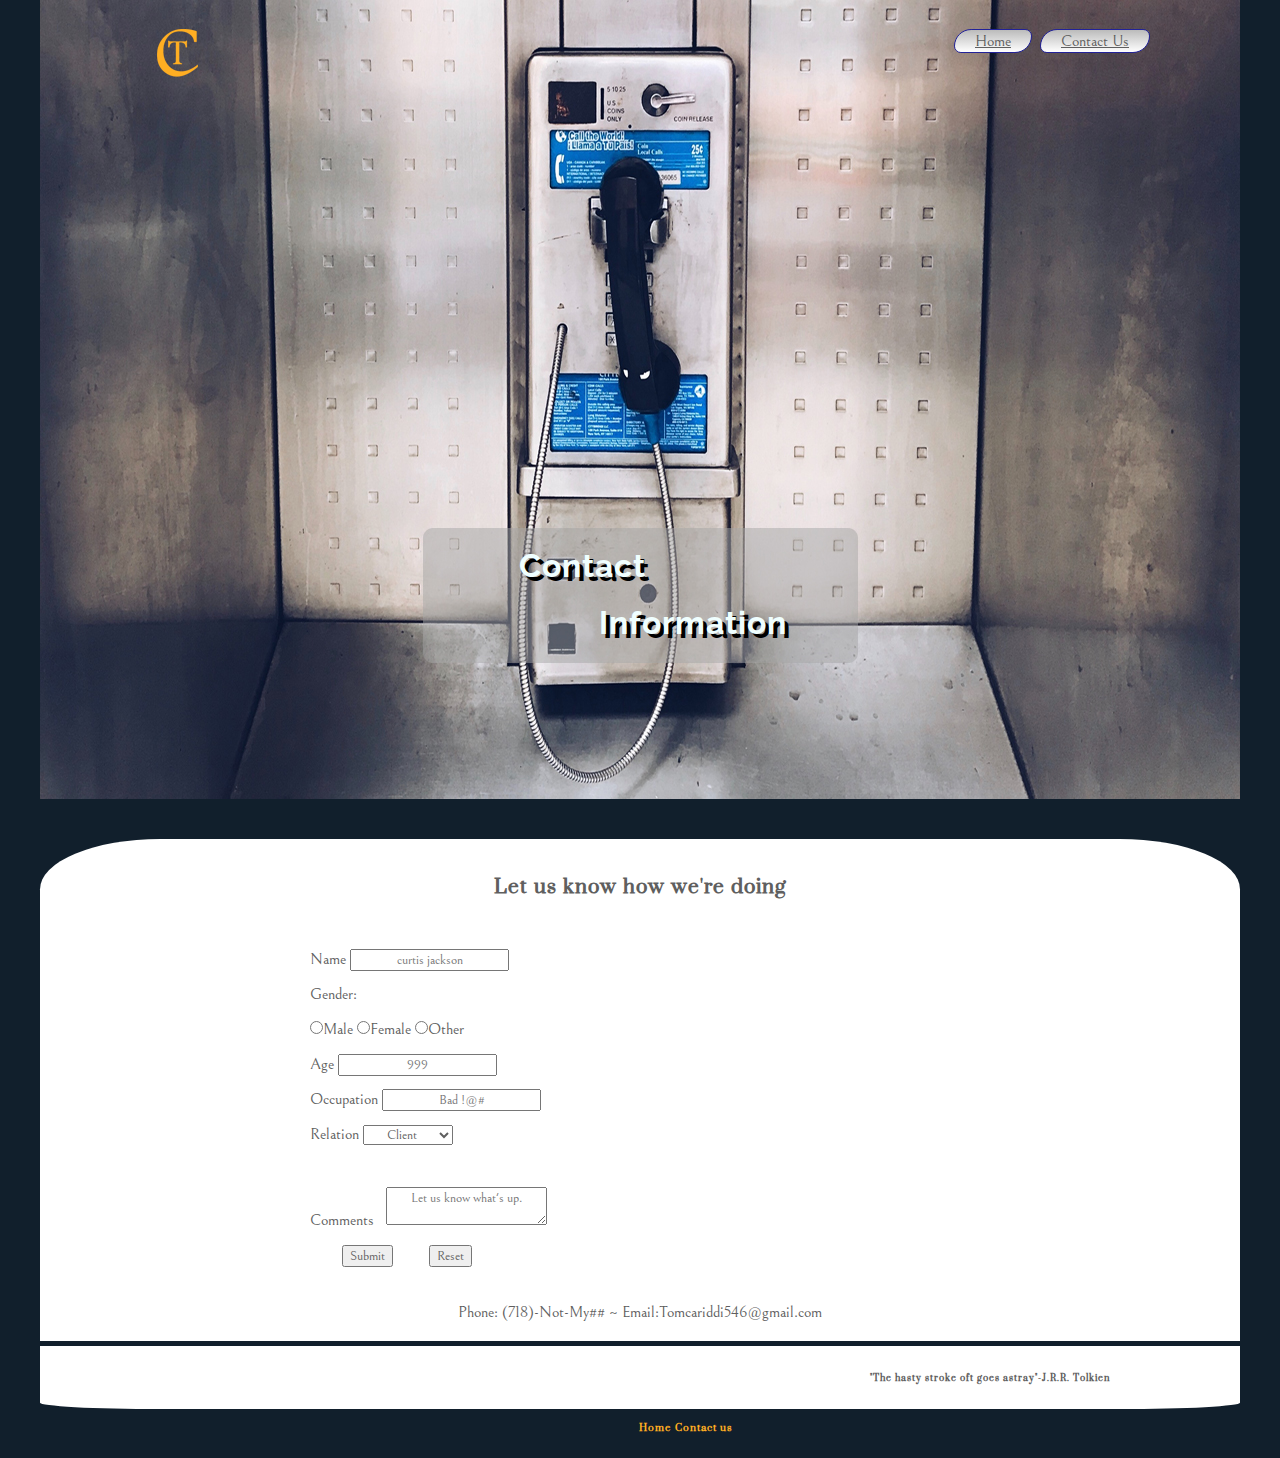
==== contact.html @ c66bc99d "Publish" ====
<!doctype html>
<html>

<head>
	<title>TCariddi</title>
	<link rel="stylesheet" href="css/style.css">
	<link href="https://fonts.googleapis.com/css?family=Bellefair|Josefin+Slab|Suranna" rel="stylesheet">
	<link rel="stylesheet" href="https://fonts.googleapis.com/icon?family=Material+Icons">
	<link href="https://fonts.googleapis.com/css?family=Raleway:200" rel="stylesheet">
	<style>
		.hero-image {
			background-image: url(img/john-paul-joseph-henry-245902%20copy.jpg);
		}

		img {
			float: left;
		}

	</style>
</head>

<body>
	<nav class="header">
		<ul class="headerlist">
			<li><a href="index.html">Home</a></li>
			<li><a href="contact.html">Contact Us</a></li>
		</ul>
	</nav>
	<div id="Logo"></div>
	<div class="hero-image">
		<div id="titles">
			<h1 div class="hero-text2">Contact</h1>
			<h1 div class="hero-text1">Information</h1>
		</div>
	</div>


	<div id="whitebox1">
		<h2>Let us know how we're doing</h2>

		<div class="click">

			<form class="Form">
				<label for="name">Name</label>
				<input type="text" name="name" placeholder="curtis jackson">
				<br>Gender:<br><input type="radio" value="Male" name=gender>Male
		
				<input type="radio" value="Female" name=gender>Female
				<input type="radio" value="Other" name=gender>Other <br> Age
				<input type="text" name="age" placeholder="999"><br> Occupation
				<input type="text" name="occupation" placeholder="Bad !@#"><br> Relation
				<select name="dropdown">
				<option value="client">Client</option>
					<option value="Employee">Employee</option>
					<option value="Friendfam">Friend/Family</option>
					<option value="Other">Other</option>
					<option value="Investor">Investor</option>
				</select><br>
				<br>Comments &nbsp; <textarea name="message" placeholder="Let us know what's up."></textarea><br>
				&nbsp;&nbsp;&nbsp;&nbsp;&nbsp;&nbsp;&nbsp;
				<input type="submit" value="Submit">  &nbsp;&nbsp;&nbsp;&nbsp;&nbsp;&nbsp;&nbsp;
				<input type="reset">
			</form>
	<div class="map"><iframe src="https://www.google.com/maps/embed?pb=!1m18!1m12!1m3!1d3026.7936583532!2d-74.00846738459676!3d40.65647867933799!2m3!1f0!2f0!3f0!3m2!1i1024!2i768!4f13.1!3m3!1m2!1s0x89c25ac0833b54f9%3A0x652092cd80718e6b!2s87+35th+St%2C+Brooklyn%2C+NY+11232!5e0!3m2!1sen!2sus!4v1518105589881" width="400" height="300" frameborder="0" style="border:0" allowfullscreen></iframe></div>
		</div>
		<p>Phone: (718)-Not-My## ~ Email:Tomcariddi546@gmail.com</p>
	</div>
	<div id="whitebox2">
		<div class="quote"><h6>"The hasty stroke oft goes astray"-J.R.R. Tolkien</h6></div>
	</div>
	<nav class="footer">
		<ul class="footerlist">
			<li><a href="index.html"><h3>Home</h3></a></li>
			<li><a href="contact.html"><h3>Contact us</h3></a></li>
		</ul>
	</nav><br>
</body>


</html>
---- css/style.css ----
/* Page Fonts */

@font-face {
	font-family: 'Bellefair', serif;
}

@font-face {
	font-family: 'Suranna';
}

@font-face {
	font-family: 'Quattrocento Sans', sans-serif;
}

* {
	text-align: center;
	font-family: 'Bellefair';
	color: #5f5f5f;
	margin: 0px;
	box-sizing: border-box;
	/* come back to this*/
}

h1,
h2,
h3,
h4,
h5,
h6 {
	font-family: 'Suranna';
	letter-spacing: 1px;
	text-align: center;
}

h1 {
	font-size 50px;
	color: azure;
	text-shadow: 4px 4px #000;
	font-family: 'Raleway', sans-serif;
	background-color: rgba (0, 0, 0, 1);
}

h2 {
	font-size 24px;
}

h5 {
	font-size: 18px;
	color: #F00
}

h3 {
	font-size: 12px;
	color: #ffae22;
	display: inline-block
}

.header {
	position: absolute;
	right: 10%;
	top: 3%;
}

.headerlist > li {
	padding: 2px 20px;
	margin: 2px;
	text-decoration: none;
	background: linear-gradient(#BBB, #FFF);
	border: 1px solid #229;
	border-bottom-right-radius: 50px;
	border-bottom-left-radius: 20px;
	border-top-left-radius: 50px;
	border-top-right-radius: 20px;
	text-align: center;
	display: inline-block;
}

.headerlist>li:hover{
	background: linear-gradient(#FFF,#55f,#55f, #FFF,#FFF,#FFF,#FFF,#DDf, #DDF,#FFF,#FFF,#FFF,#FFF,#ddf, #DDf, #FFF,#FFF,#FFF,#FFF, #55f, #55f, #55f, #55f);
	border: 1px solid #dd9;
}

nav > ul > li {
	list-style-type: none;
	display: inline;
}

.footer {
	right: 50%;
	padding-right: 50px;
}

.footerlist {
	color: #ffae22;
	margin-left: 100px;
}



body {
	background-color: #111f2c;
	background-size: cover;
	background-repeat: no-repeat;
}

#Logo {
	width: 100px;
	height: 100px;
	border-radius: 50%;
	background-image: url(../img/Temp%20Logo.png);
	background-repeat: no-repeat;
	position: absolute;
	display: block;
	top: 3%;
	left: 10%;
}

.hero-image {
	height: 799px
}

.hero-image {
	background-repeat: no-repeat;
	background-size: 1200px auto;
	background-position: top center;
}

#titles {
	justify-content: center;
	padding-top: 547px;
	text-align: center;
}

.hero-text1 {
	padding-top: 20px;
	padding-left: 105px
}

.hero-text2 {
	padding-right: 115px;
}

#whitebox1 {
	padding: 20px;
	background-color: white;
	margin: 40px auto 5px;
	border-top-left-radius: 10%;
	border-top-right-radius: 10%;
	width: 1200px;
}

#whitebox2 {
	padding: 20px;
	background-color: white;
	margin: 40px auto 5px;
	margin-top: 5px;
	border-bottom-left-radius: 10%;
	border-bottom-right-radius: 10%;
	width: 1200px;
}

#skills {
	padding: 5px 200px;
	text-align: center;
	display: flex;
	justify-content: center;
	align-content: stretch;
}

#skills > div {
	width: 300px;
	padding: 75px;
	display: inline-block;
}


.click {
	text-align: left
}

.Form {
	text-align: left;
	justify-content: top;
	line-height: 35px;
	padding-left: 250px;
	padding-top: 30px;
	padding-bottom: 30px;
	display: inline-block
}

.map {
	display: inline-block;
	padding-left: 100px;
}



.facebook {
	width: 150px;
	height: 150px;
	border-radius: 50%;
	background-color: bisque;
	display: inline-block;
	margin-right: 30px;
	padding-top: 25px;
	border: 1px solid #F00;
	box-shadow: 0px 0px 10px 3px rgba(10, 10, 10, .25);
	-webkit-transition: width 2s, height 2s, -webkit-transform 2s;
	transition: width 2s, height 2s, transform .2s;
}

.facebook:hover {
	background: #8FF;
	box-shadow: 0px 0px 10px 3px rgba(255, 55, 55, .75);
	border: 1px solid #FCC;
	-webkit-transform: rotate(10deg);
	transform: rotate(10deg);
}


.hover {
	-webkit-transition: width 2s, height 2s, -webkit-transform 2s;
	transition: width 2s, height 2s, transform .2s;
}

.hover:hover {
	-webkit-transform: rotate(-20deg);
	transform: rotate(-20deg);
}

.hover2 {
	-webkit-transition: width 2s, height 2s, -webkit-transform 2s;
	transition: width 2s, height 2s, transform .2s;
}

.hover2:hover {
	-webkit-transform: rotate(0deg);
	transform: rotate(20deg);
}



.instagram {
	width: 150px;
	height: 150px;
	border-radius: 50%;
	background-color: sandybrown;
	display: inline-block;
	margin-left: 30px;
	padding-top: 25px;
	border: 1px solid #F00;
	margin-bottom: 30px;
	box-shadow: 0px 0px 10px 3px rgba(10, 10, 10, .25);
	-webkit-transition: width 2s, height 2s, -webkit-transform 2s;
	transition: width 2s, height 2s, transform .2s;
}

.instagram:hover {
	background: #f8F;
	box-shadow: 0px 0px 10px 3px rgba(255, 255, 55, .75);
	border: 1px solid #FCC;
	-webkit-transform: rotate(-10deg);
	transform: rotate(-10deg);
}

.Github1 {
	width: 150px;
	height: 150px;
	border-radius: 50%;
	background-color: sandybrown;
	display: inline-block;
	vertical-align: middle;
	margin-right: 45px;
	padding-top: 25px;
	border: 1px solid #F00;
	box-shadow: 0px 0px 10px 3px rgba(10, 10, 10, .25);
	-webkit-transition: width 2s, height 2s, -webkit-transform 2s;
	transition: width 2s, height 2s, transform .2s;
}

.Github1:hover {
	background: #f8F;
	box-shadow: 0px 0px 10px 3px rgba(255, 255, 55, .75);
	border: 1px solid #FCC;
	-webkit-transform: rotate(-10deg);
	transform: rotate(-10deg);
}

.Github2 {
	width: 150px;
	height: 150px;
	border-radius: 50%;
	background-color: bisque;
	display: inline-block;
	vertical-align: middle;
	margin-left: 45px;
	padding-top: 25px;
	border: 1px solid #F00;
	box-shadow: 0px 0px 10px 3px rgba(10, 10, 10, .25);
	-webkit-transition: width 2s, height 2s, -webkit-transform 2s;
	transition: width 2s, height 2s, transform .2s;
}

.Github2:hover {
	background: #8FF;
	box-shadow: 0px 0px 10px 3px rgba(255, 55, 55, .75);
	border: 1px solid #FCC;
	-webkit-transform: rotate(10deg);
	transform: rotate(10deg);
}
.picofme {
	width: 150px;
	height: 150px;
	border-radius: 50%;
	background-color: #3a353b;
	display: inline-block;
	vertical-align: middle;
	background-image: url(../img/pic.png);
	background-repeat: no-repeat;
	background-position: center;
	    border-top-style: groove;
	border-left-style: groove;
	border-right-style: ridge;
	border-bottom-style:ridge;
    border-width: 5px;
    border-color: sienna;
	box-shadow: 0px 0px 10px 3px rgba(10, 10, 10, 1);
	
}
.picofme:hover{
 
    -webkit-filter: sepia(40%); /* Safari 6.0 - 9.0 */
    filter: sepia(80%);

}


.Github3 {
	width: 150px;
	height: 150px;
	border-radius: 50%;
	background-color: bisque;
	display: inline-block;
	margin-right: 30px;
	margin-top: 30px;
	padding-top: 25px;
	border: 1px solid #F00;
	box-shadow: 0px 0px 10px 3px rgba(10, 10, 10, .25);
	-webkit-transition: width 2s, height 2s, -webkit-transform 2s;
	transition: width 2s, height 2s, transform .2s;
}

.Github3:hover {
	background: #8FF;
	box-shadow: 0px 0px 10px 3px rgba(255, 55, 55, .75);
	border: 1px solid #FCC;
	-webkit-transform: rotate(10deg);
	transform: rotate(10deg);
}

.resume {
	width: 150px;
	height: 150px;
	border-radius: 50%;
	background-color: sandybrown;
	display: inline-block;
	margin-left: 30px;
	padding-top: 25px;
	border: 1px solid #F00;
	box-shadow: 0px 0px 10px 3px rgba(10, 10, 10, .25);
	-webkit-transition: width 2s, height 2s, -webkit-transform 2s;
	transition: width 2s, height 2s, transform .2s;
}

.resume:hover {
	background: #f8F;
	box-shadow: 0px 0px 10px 3px rgba(255, 255, 55, .75);
	border: 1px solid #FCC;
	-webkit-transform: rotate(-10deg);
	transform: rotate(-10deg);
}




.space {
	height: 75px
}

.quote {
	padding-left: 700px;
	text-align: left;
}
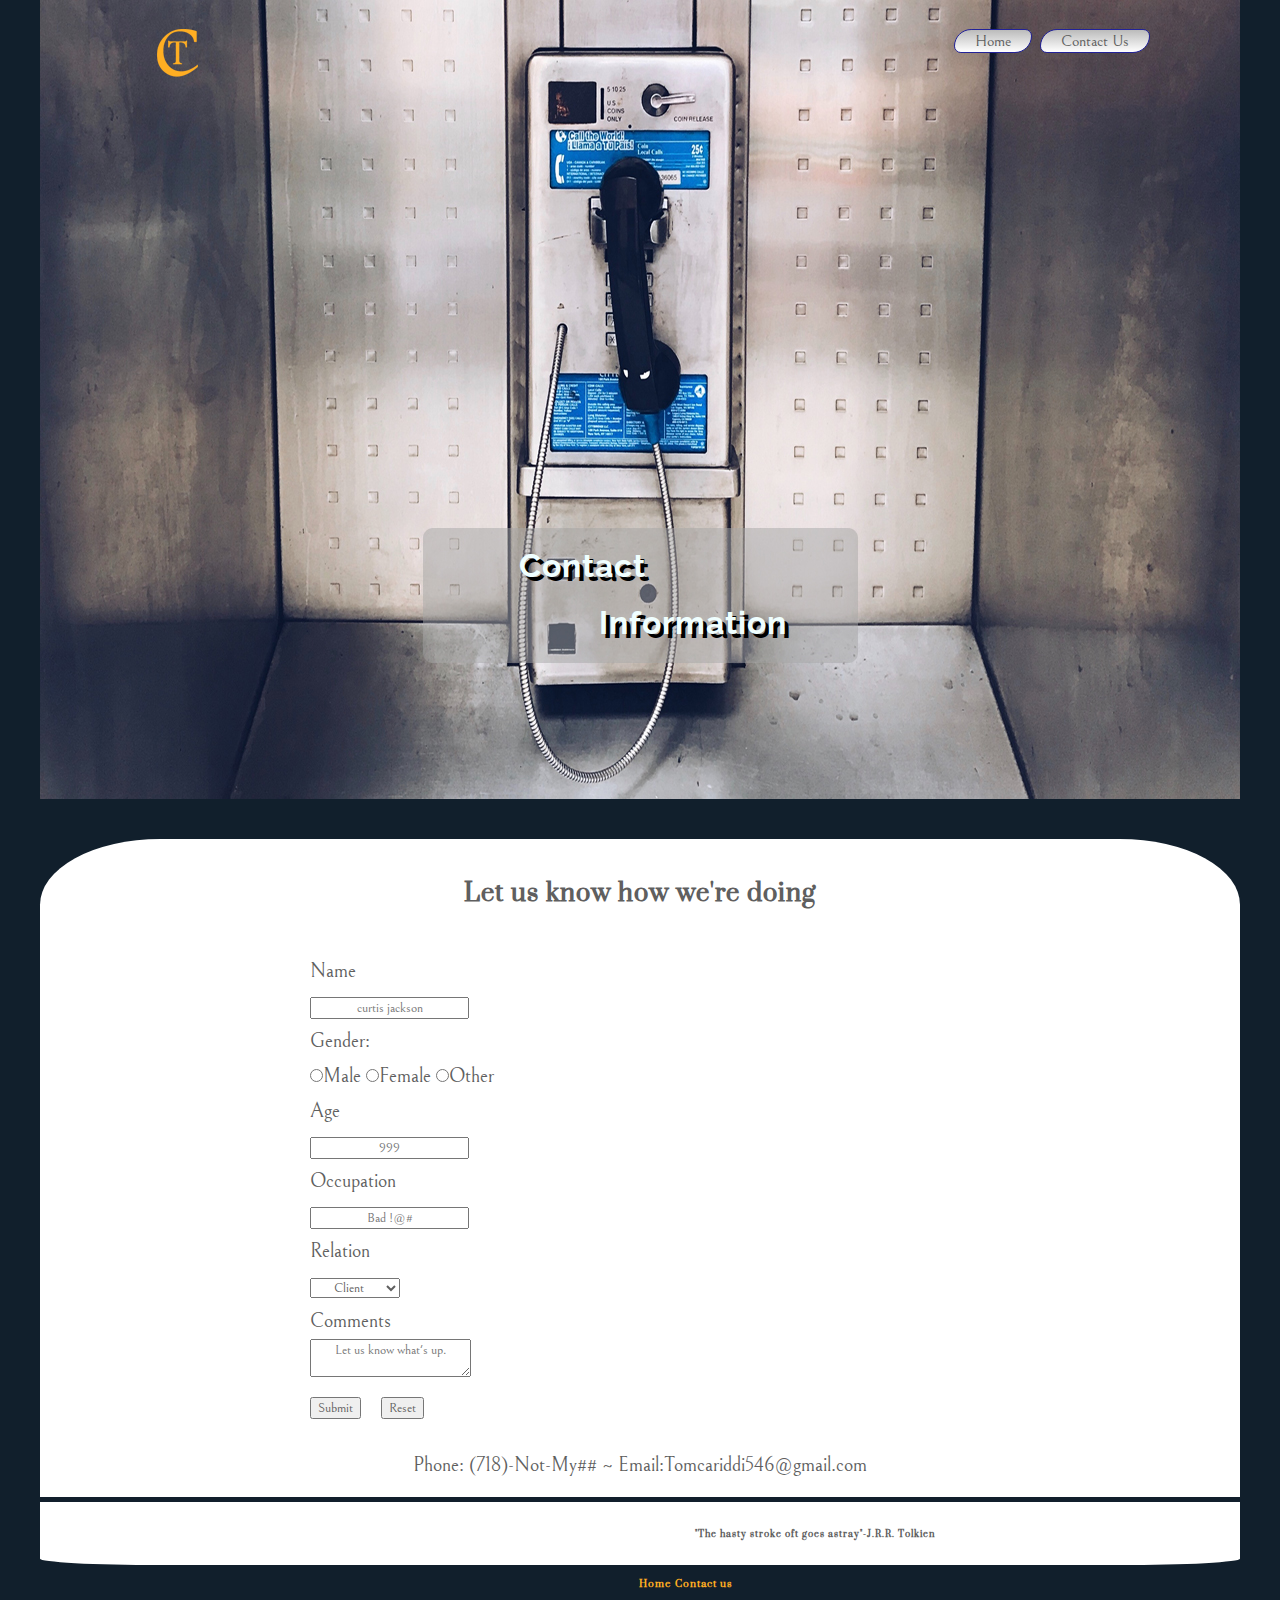
==== commit 127d8994: "ortega update" ====
--- a/contact.html
+++ b/contact.html
@@ -15,7 +15,6 @@
 		img {
 			float: left;
 		}
-
 	</style>
 </head>
 
@@ -35,43 +34,52 @@
 	</div>
 
 
-	<div id="whitebox1">
+	<div id="whitebox3">
 		<h2>Let us know how we're doing</h2>
 
 		<div class="click">
 
 			<form class="Form">
-				<label for="name">Name</label>
+				<label for="name">Name</label><br>
 				<input type="text" name="name" placeholder="curtis jackson">
 				<br>Gender:<br><input type="radio" value="Male" name=gender>Male
-		
+
 				<input type="radio" value="Female" name=gender>Female
-				<input type="radio" value="Other" name=gender>Other <br> Age
-				<input type="text" name="age" placeholder="999"><br> Occupation
-				<input type="text" name="occupation" placeholder="Bad !@#"><br> Relation
+				<input type="radio" value="Other" name=gender>Other <br> Age <br>
+				<input type="text" name="age" placeholder="999"><br> Occupation <br>
+				<input type="text" name="occupation" placeholder="Bad !@#"><br> Relation <br>
 				<select name="dropdown">
 				<option value="client">Client</option>
 					<option value="Employee">Employee</option>
 					<option value="Friendfam">Friend/Family</option>
 					<option value="Other">Other</option>
 					<option value="Investor">Investor</option>
-				</select><br>
-				<br>Comments &nbsp; <textarea name="message" placeholder="Let us know what's up."></textarea><br>
-				&nbsp;&nbsp;&nbsp;&nbsp;&nbsp;&nbsp;&nbsp;
-				<input type="submit" value="Submit">  &nbsp;&nbsp;&nbsp;&nbsp;&nbsp;&nbsp;&nbsp;
+				</select>
+				<br>Comments &nbsp; <br><textarea name="message" placeholder="Let us know what's up."></textarea><br> 
+				<input type="submit" value="Submit"> &nbsp;&nbsp;
 				<input type="reset">
 			</form>
-	<div class="map"><iframe src="https://www.google.com/maps/embed?pb=!1m18!1m12!1m3!1d3026.7936583532!2d-74.00846738459676!3d40.65647867933799!2m3!1f0!2f0!3f0!3m2!1i1024!2i768!4f13.1!3m3!1m2!1s0x89c25ac0833b54f9%3A0x652092cd80718e6b!2s87+35th+St%2C+Brooklyn%2C+NY+11232!5e0!3m2!1sen!2sus!4v1518105589881" width="400" height="300" frameborder="0" style="border:0" allowfullscreen></iframe></div>
+			<div class="map"><iframe src="https://www.google.com/maps/embed?pb=!1m18!1m12!1m3!1d3026.7936583532!2d-74.00846738459676!3d40.65647867933799!2m3!1f0!2f0!3f0!3m2!1i1024!2i768!4f13.1!3m3!1m2!1s0x89c25ac0833b54f9%3A0x652092cd80718e6b!2s87+35th+St%2C+Brooklyn%2C+NY+11232!5e0!3m2!1sen!2sus!4v1518105589881" width="400" height="300" frameborder="0" style="border:0" allowfullscreen></iframe></div>
 		</div>
 		<p>Phone: (718)-Not-My## ~ Email:Tomcariddi546@gmail.com</p>
 	</div>
 	<div id="whitebox2">
-		<div class="quote"><h6>"The hasty stroke oft goes astray"-J.R.R. Tolkien</h6></div>
+		<div class="quote">
+			<h6>"The hasty stroke oft goes astray"-J.R.R. Tolkien</h6>
+		</div>
 	</div>
 	<nav class="footer">
 		<ul class="footerlist">
-			<li><a href="index.html"><h3>Home</h3></a></li>
-			<li><a href="contact.html"><h3>Contact us</h3></a></li>
+			<li>
+				<a href="index.html">
+					<h3>Home</h3>
+				</a>
+			</li>
+			<li>
+				<a href="contact.html">
+					<h3>Contact us</h3>
+				</a>
+			</li>
 		</ul>
 	</nav><br>
 </body>
--- a/css/style.css
+++ b/css/style.css
@@ -18,6 +18,7 @@
 	color: #5f5f5f;
 	margin: 0px;
 	box-sizing: border-box;
+	text-decoration: none;
 	/* come back to this*/
 }
 
@@ -76,7 +77,7 @@
 }
 
 .headerlist>li:hover{
-	background: linear-gradient(#FFF,#55f,#55f, #FFF,#FFF,#FFF,#FFF,#DDf, #DDF,#FFF,#FFF,#FFF,#FFF,#ddf, #DDf, #FFF,#FFF,#FFF,#FFF, #55f, #55f, #55f, #55f);
+	background: linear-gradient(#FFF,#EEf,#EEF, #FFF,#FFF,#FFF,#FFF,#EEf, #EEF,#FFF,#FFF,#FFF,#FFF,#EEf, #EEf, #FFF,#FFF,#FFF,#FFF, #EEf, #EEf, #EEf, #EEf);
 	border: 1px solid #dd9;
 }
 
@@ -142,6 +143,8 @@
 
 #whitebox1 {
 	padding: 20px;
+	padding-left: 250px;
+	padding-right: 250px;
 	background-color: white;
 	margin: 40px auto 5px;
 	border-top-left-radius: 10%;
@@ -151,12 +154,24 @@
 
 #whitebox2 {
 	padding: 20px;
+		padding-left: 250px;
+	padding-right: 250px;
 	background-color: white;
 	margin: 40px auto 5px;
 	margin-top: 5px;
 	border-bottom-left-radius: 10%;
 	border-bottom-right-radius: 10%;
 	width: 1200px;
+}
+#whitebox3 {
+	padding: 20px;
+	background-color: white;
+	margin: 40px auto 5px;
+	border-top-left-radius: 10%;
+	border-top-right-radius: 10%;
+	width: 1200px;
+	font-family: 'bellefair';
+	font-size: 20px;
 }
 
 #skills {
@@ -185,12 +200,14 @@
 	padding-left: 250px;
 	padding-top: 30px;
 	padding-bottom: 30px;
-	display: inline-block
+	display: inline-block;
+	vertical-align: middle
 }
 
 .map {
 	display: inline-block;
 	padding-left: 100px;
+	vertical-align: middle;
 }
 
 
@@ -388,6 +405,6 @@
 }
 
 .quote {
-	padding-left: 700px;
+	padding-left: 350px;
 	text-align: left;
 }
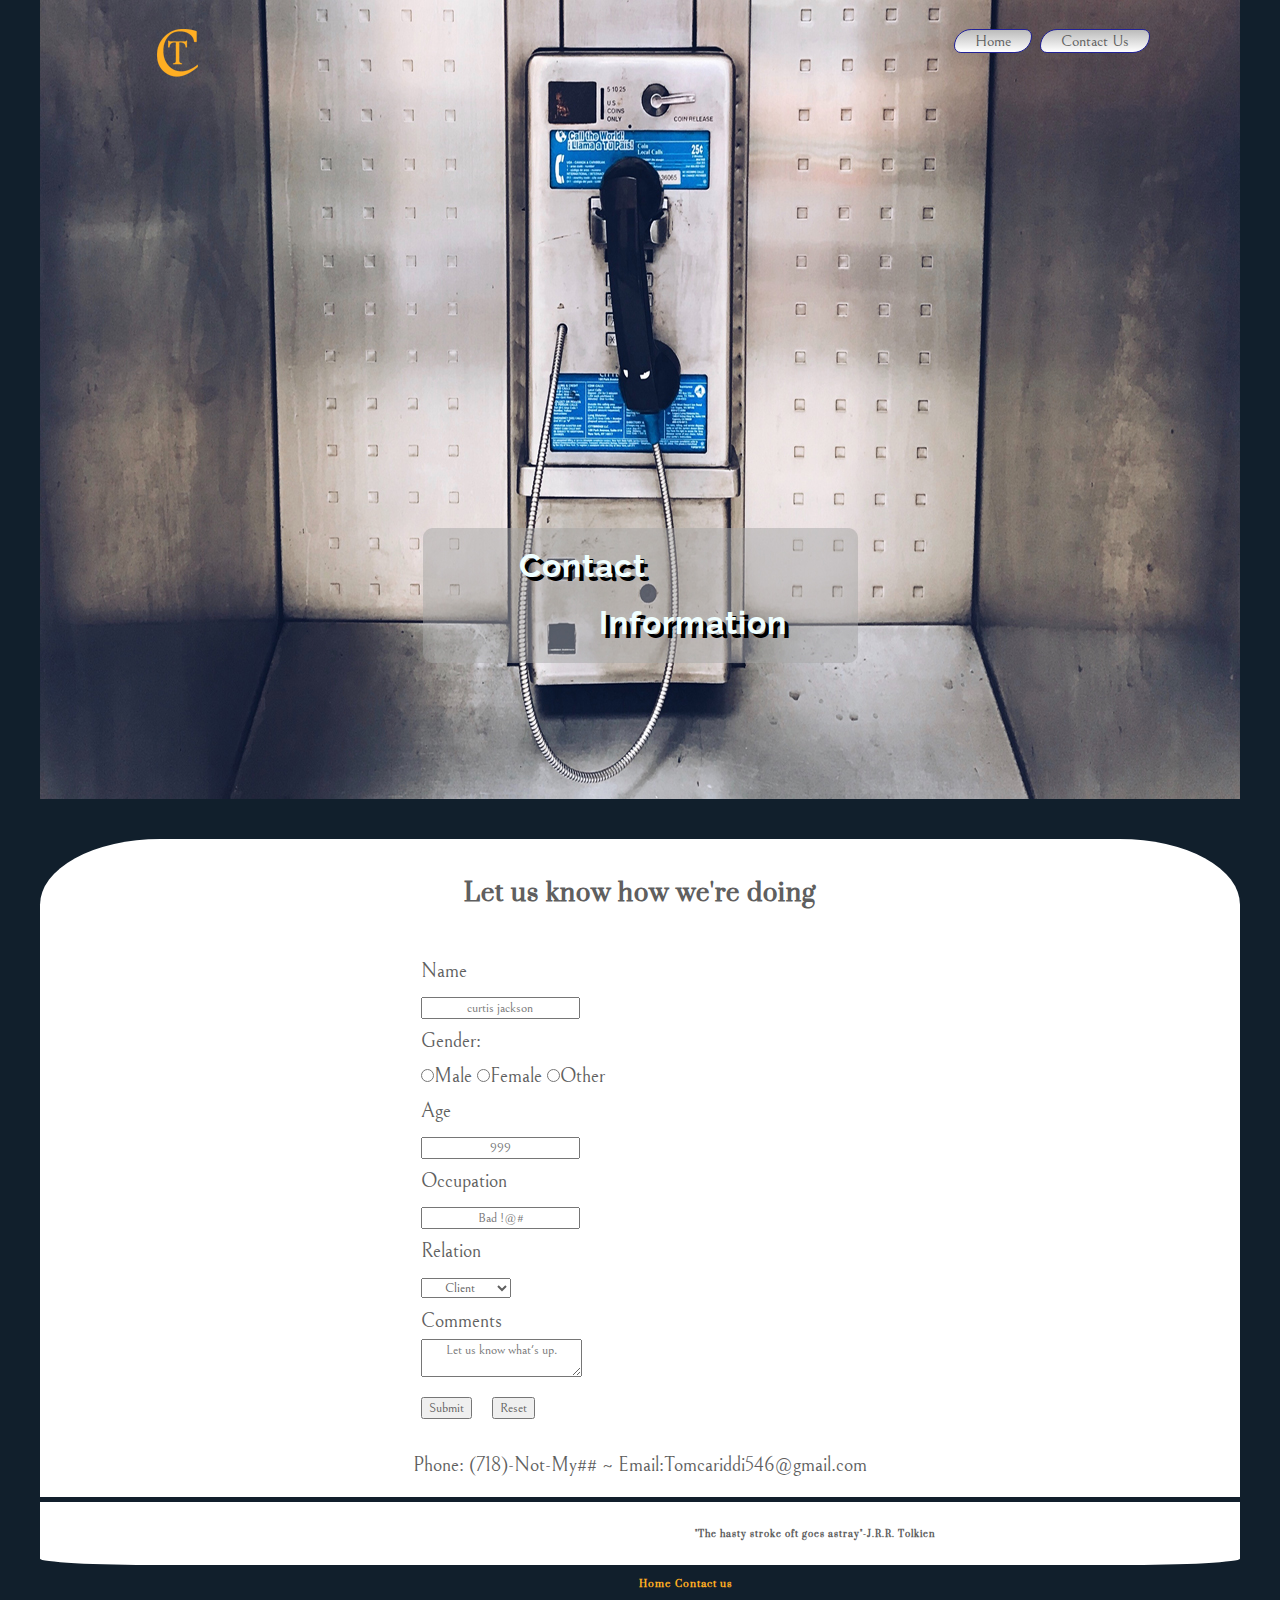
==== commit 3350246b: "update2" ====
--- a/contact.html
+++ b/contact.html
@@ -37,7 +37,7 @@
 	<div id="whitebox3">
 		<h2>Let us know how we're doing</h2>
 
-		<div class="click">
+		<div class="c lick">
 
 			<form class="Form">
 				<label for="name">Name</label><br>
--- a/css/style.css
+++ b/css/style.css
@@ -175,16 +175,18 @@
 }
 
 #skills {
-	padding: 5px 200px;
+
 	text-align: center;
 	display: flex;
 	justify-content: center;
 	align-content: stretch;
+	padding-top: 50px;
+	padding-bottom: 50px;
 }
 
 #skills > div {
-	width: 300px;
-	padding: 75px;
+	width: 400px;
+	padding: 65px;
 	display: inline-block;
 }
 
